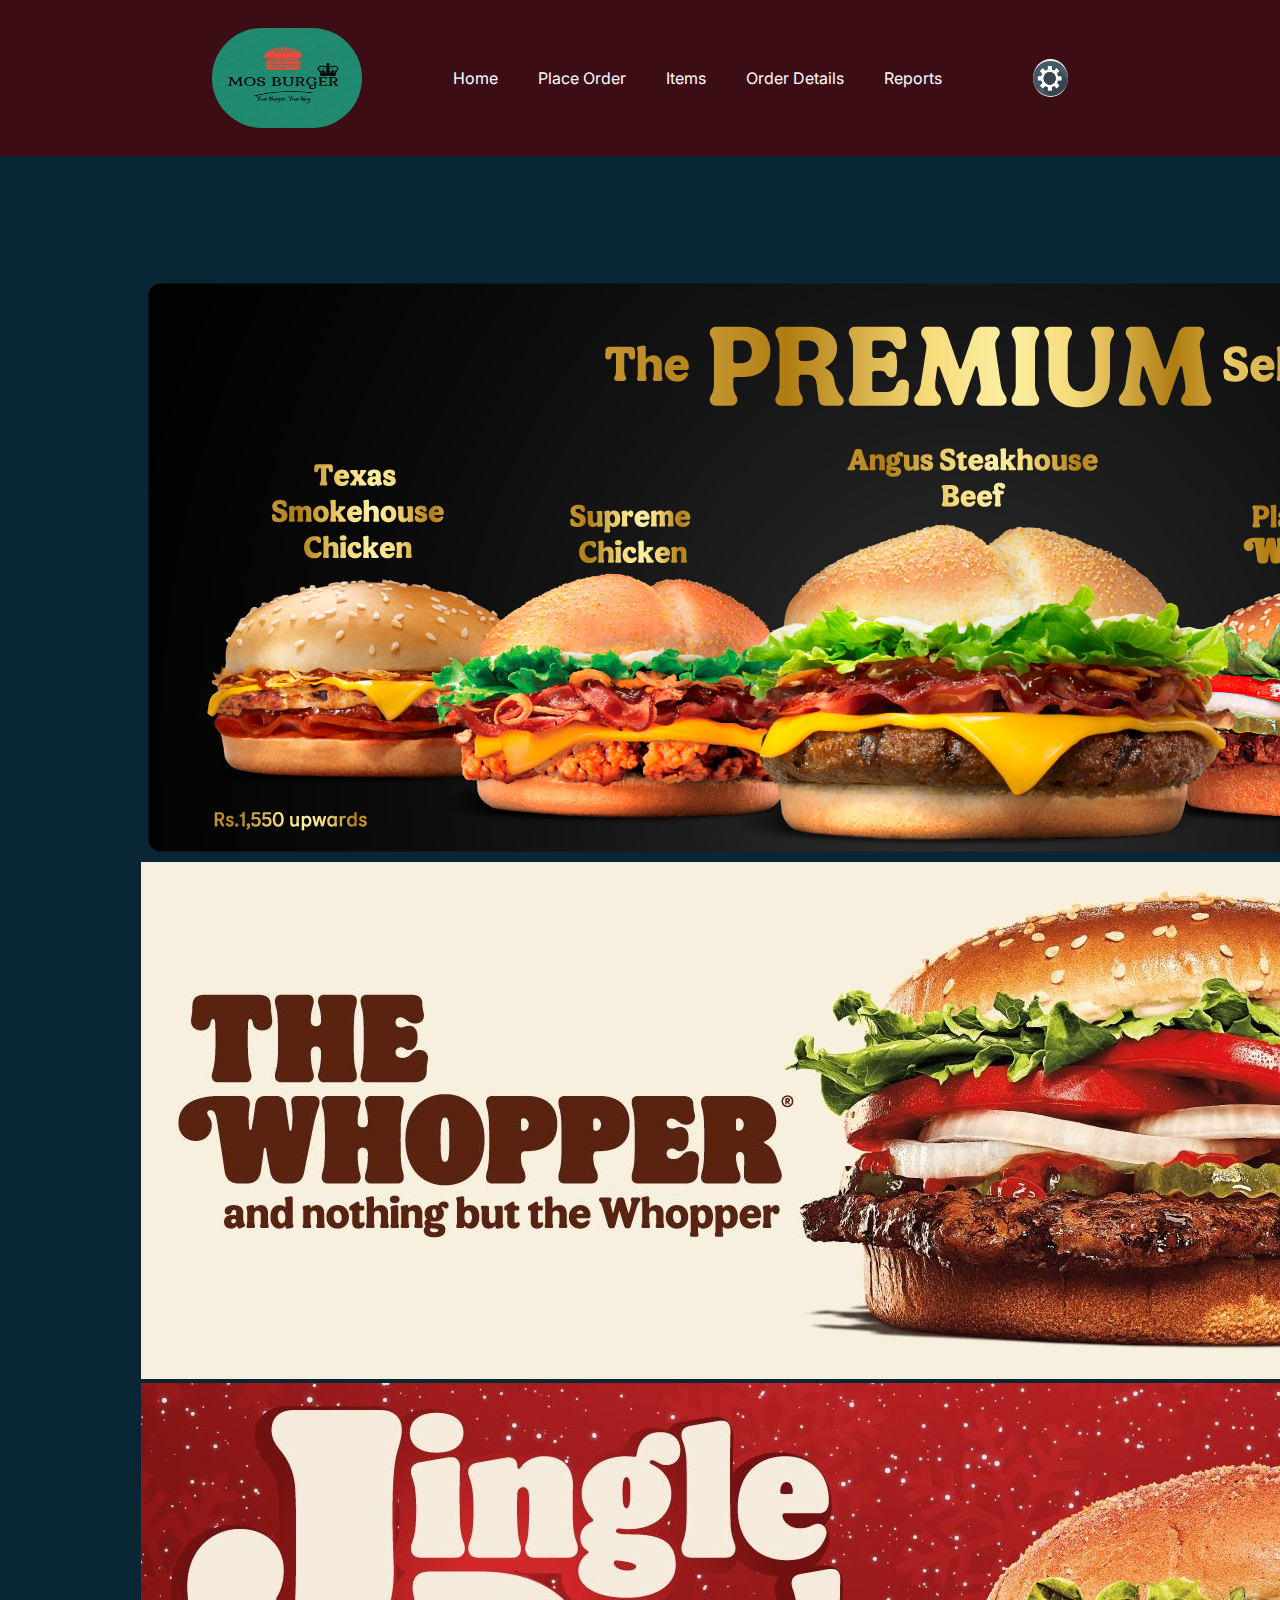
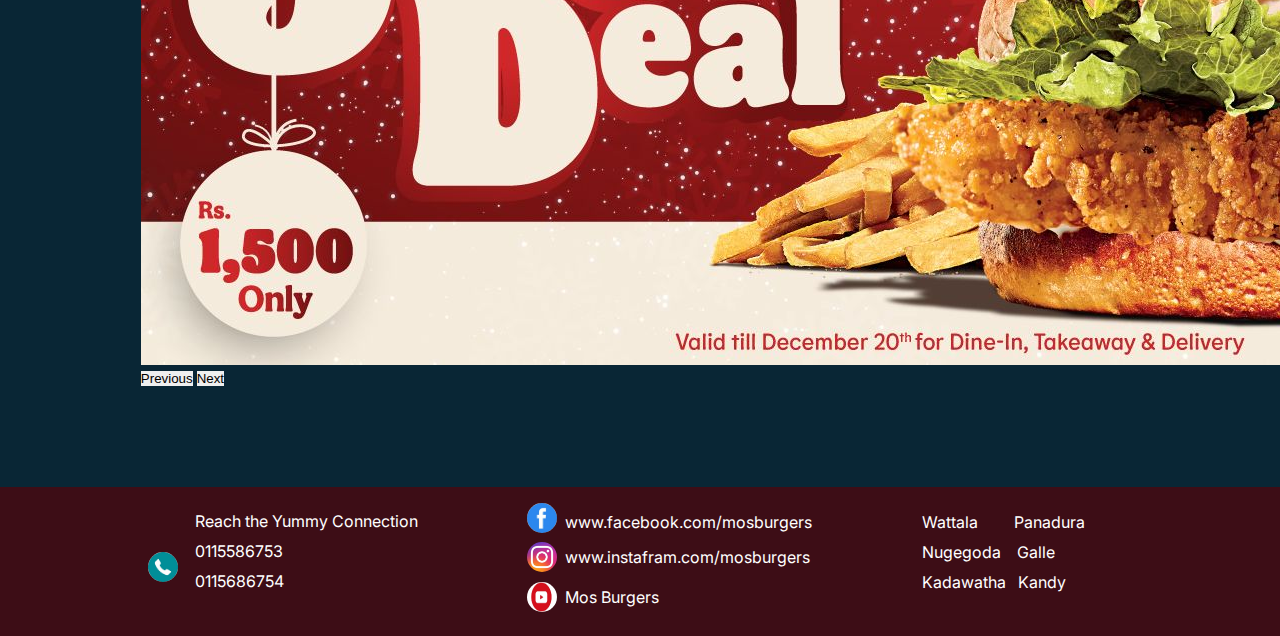
==== home/index.html @ 6ee9e5d6 "first commit" ====
<!DOCTYPE html>
<html lang="en">

<head>
    <meta charset="UTF-8">
    <meta name="viewport" content="width=device-width, initial-scale=1.0">
    <title>Document</title>
    <link rel="stylesheet" href="style.css">

    <!--fonts-->
    <link rel="preconnect" href="https://fonts.googleapis.com">
    <link rel="preconnect" href="https://fonts.gstatic.com" crossorigin>
    <link href="https://fonts.googleapis.com/css2?family=Inter:wght@600&display=swap" rel="stylesheet">
    <link rel="preconnect" href="https://fonts.googleapis.com">
    <link rel="preconnect" href="https://fonts.gstatic.com" crossorigin>
    <link href="https://fonts.googleapis.com/css2?family=Akaya+Kanadaka&family=Inter:wght@600&display=swap"
        rel="stylesheet">

    <!--boostrap-->
    <link href="https://cdn.jsdelivr.net/npm/bootstrap@5.3.2/dist/css/bootstrap.min.css" rel="stylesheet"
        integrity="sha384-T3c6CoIi6uLrA9TneNEoa7RxnatzjcDSCmG1MXxSR1GAsXEV/Dwwykc2MPK8M2HN" crossorigin="anonymous">

</head>

<body>
    <!--Header-section-->
    <header>
        <img class="logo" src="resources/Logo.png" alt="logo">
        <ul class="list">
            <li><a href="">Home</a></li>
            <li><a href="">Place Order</a></li>
            <li><a href="">Items</a></li>
            <li><a href="">Order Details</a></li>
            <li><a href="">Reports</a></li>
        </ul>
        <button class="setting-btn"><img src="resources/vector-settings-icon.jpg" alt=""></button>


    </header>
    <!--carousel section-->
    <section class="caraousel-section">
    <div id="carouselExampleAutoplaying" class="carousel slide" data-bs-ride="carousel">
        <div class="carousel-inner">
            <div class="carousel-item active">
                <img src="resources/Premium_Selection_39aa3598a3.png" class="d-block w-100" alt="...">
            </div>
            <div class="carousel-item">
                <img src="resources/burger02.jpeg" class="d-block w-100" alt="...">
            </div>
            <div class="carousel-item">
                <img src="resources/burger03.jpg" class="d-block w-100" alt="...">
            </div>
        </div>
        <button class="carousel-control-prev" type="button" data-bs-target="#carouselExampleAutoplaying"
            data-bs-slide="prev">
            <span class="carousel-control-prev-icon" aria-hidden="true"></span>
            <span class="visually-hidden">Previous</span>
        </button>
        <button class="carousel-control-next" type="button" data-bs-target="#carouselExampleAutoplaying"
            data-bs-slide="next">
            <span class="carousel-control-next-icon" aria-hidden="true"></span>
            <span class="visually-hidden">Next</span>
        </button>
    </div>
</section>


    <!--footer-section-->

    <section class="footer">
        <div class="section-1">
            <img style="position: relative; top: 90px;left:-47px ;" src="resources/phone (1).jpg" alt="">
            <p>

                Reach the Yummy Connection <br>
                0115586753 <br>
                0115686754 <br>
            </p>

        </div>
        <div class="section-2">

            <div>
                <a href=""><img src="resources/fb.jpg" alt=""></a>
                <a href=""><img src="resources/ins.jpg" alt=""></a>
                <a href=""><img src="resources/yt.jpg" alt=""></a>
            </div>

            <p>
                &nbsp; www.facebook.com/mosburgers <br>
                &nbsp;&nbsp;<span style="position: absolute; top: 35px;">www.instafram.com/mosburgers</span><br>
                &nbsp;&nbsp;<span style="position: absolute; top: 75px;">Mos Burgers </span>
            </p>

        </div>
        <div class="section-3">
            <p>
                Wattala &nbsp;&nbsp;&nbsp;&nbsp;&nbsp;&nbsp;&nbsp; Panadura <br>
                Nugegoda &nbsp; &nbsp;Galle <br>
                Kadawatha &nbsp; Kandy <br>
            </p>
        </div>

    </section>
    <script src="app.js"></script>
    <!-- Bootstrap JS Bundle -->
    <script src="https://cdn.jsdelivr.net/npm/bootstrap@5.3.2/dist/js/bootstrap.bundle.min.js"
        integrity="sha384-C6RzsynM9kWDrMNeT87bh95OGNyZPhcTNXj1NW7RuBCsyN/o0jlpcV8Qyq46cDfL"
        crossorigin="anonymous"></script>

</body>

</html>
---- home/style.css ----
*{
    margin: 0;
    padding: 0;
    list-style: none;
    text-decoration: none;
    scroll-behavior: smooth;
    border: none;
    outline: none;
    /*font-family: 'Akaya Kanadaka', cursive;*/

    
}
section{
    padding: 120px 11% 100px;
}
p{
    color: white;
}
/*Header Section*/
header{
    padding: 28px 11%;
    display: flex;
    justify-content: space-evenly;
    align-items: center;
    background-color: #3D0D16;
    transition: all ease 0.5s ;
}
.logo{
    width: 150px;;
    height: 100px;
    border-radius:50px;
    cursor: pointer;
}
.list{
    display: flex;
    align-items:center; 
}
.list a{
    margin: 20px;
    color: white;
    font-family: 'Inter', sans-serif;
    text-decoration: none;
}
.setting-btn img{
    height: 35px;
    width: 35px;
    font-size: 24px;
    border-radius: 70%;
    position: relative;
    top: 1.5px;
}
.setting-btn{
    border-radius: 50%;
    cursor: pointer;
    
}
.setting-btn:hover{
    color: #0FEB96;
    transform: translateY(-2px);
    transition: all ease 0.5s;
}

.list a:hover{
    color: #0FEB96;
    transition: all ease 0.5s;
}
/*carousel-section*/
.caraousel-section{
    background-color:#092635 ;
}

/*footer Section*/

.footer img{
    width: 30px;
    height: 30px;
    border-radius: 50%;
}
.footer{
    display: flex;
    justify-content: space-around;
    background-color: #3D0D16;
    font-family:'Inter', sans-serif;
    padding-top: 10px;
    padding-bottom: 15px;
}
.footer p{
    line-height: 30px;
    position: relative;
    bottom: -10px;
}
.section-2{
    display: flex;
}
.section-2 div{
    display: flex;
    flex-direction: column;
    justify-content: space-evenly;
}
.section-1{
    position: relative;
    top: -35px;
}
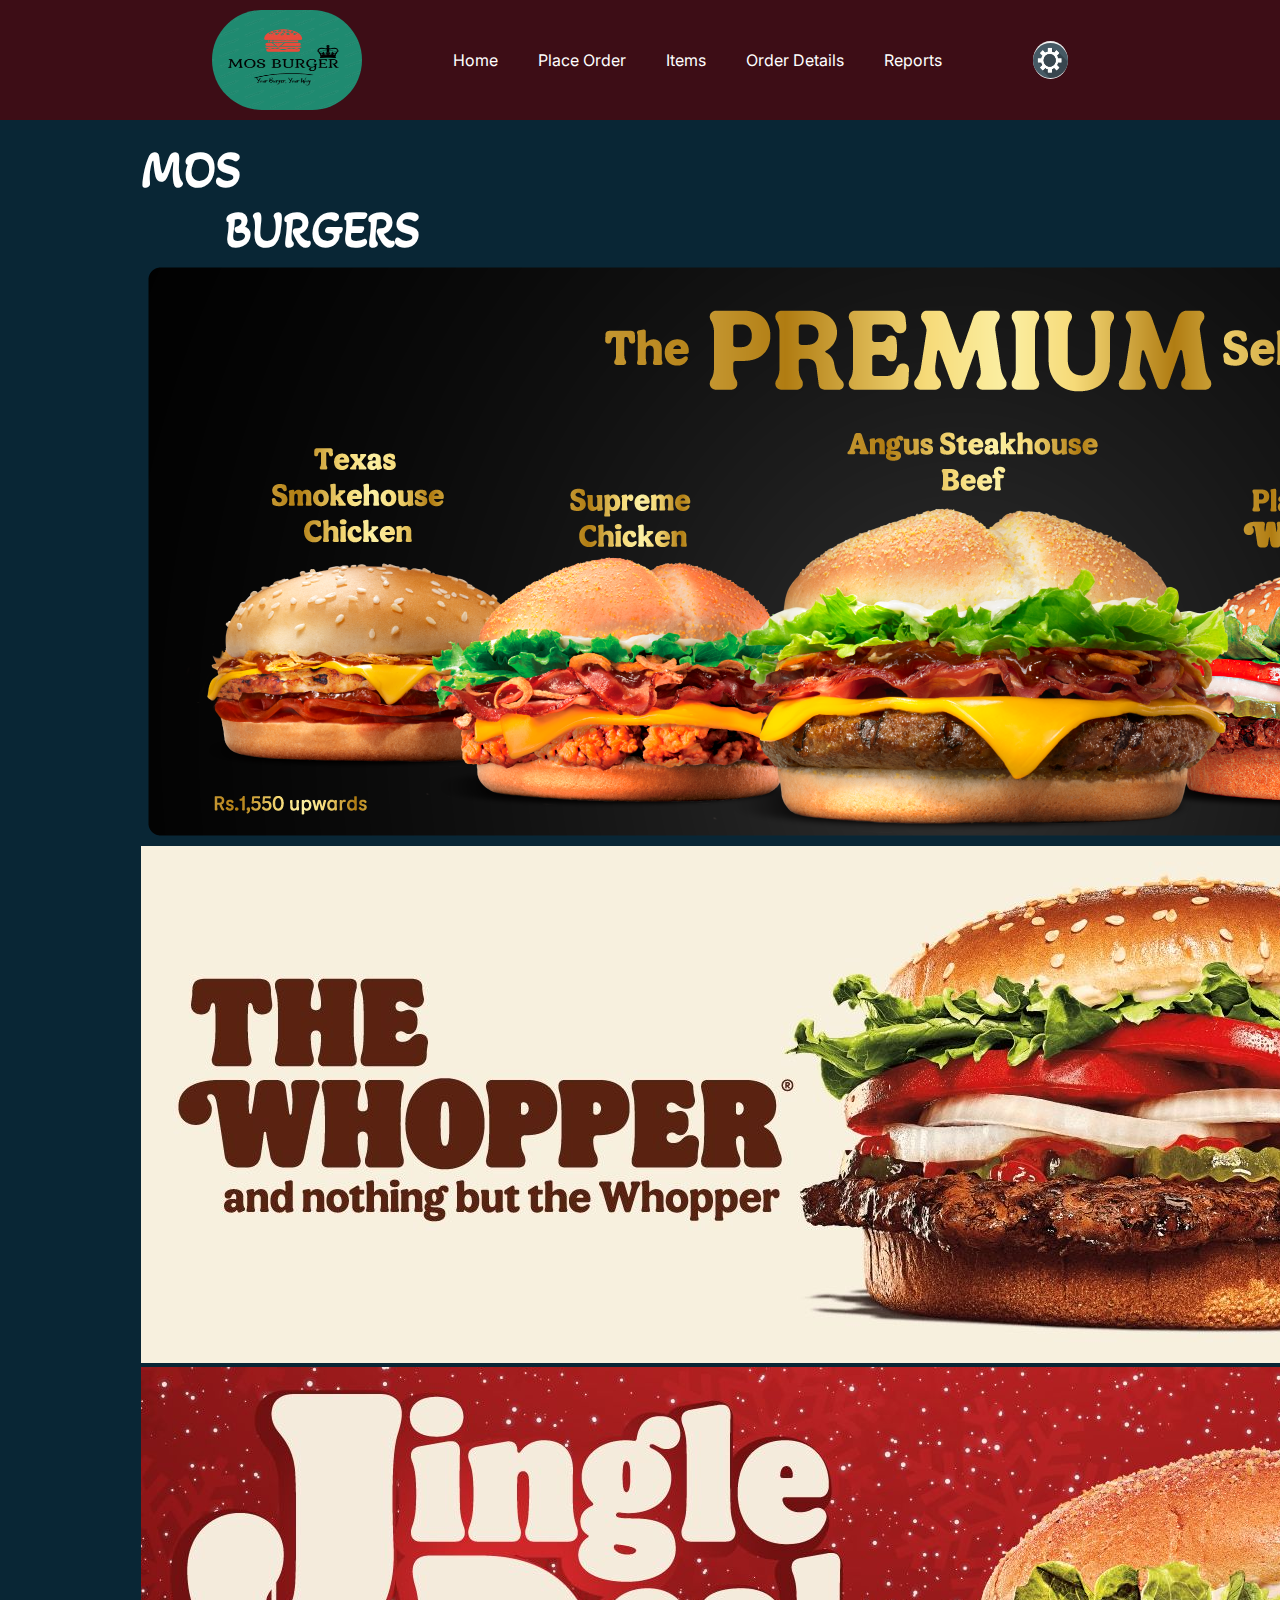
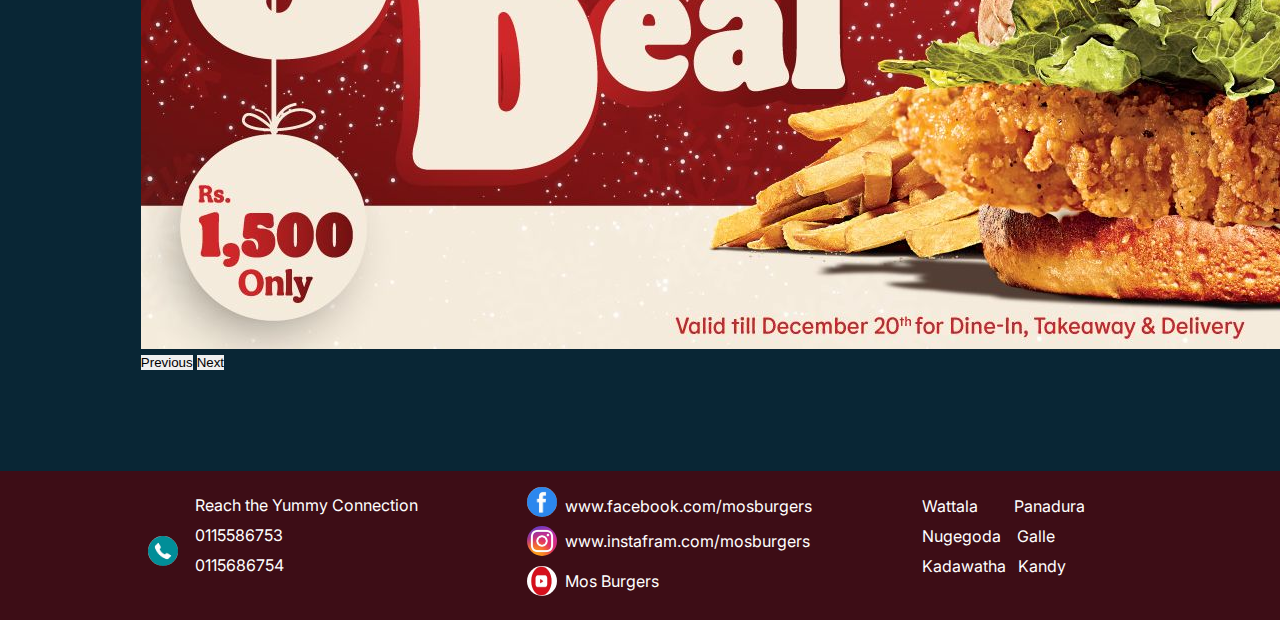
==== commit 496df914: "did some changes" ====
--- a/home/index.html
+++ b/home/index.html
@@ -16,6 +16,7 @@
     <link href="https://fonts.googleapis.com/css2?family=Akaya+Kanadaka&family=Inter:wght@600&display=swap"
         rel="stylesheet">
 
+
     <!--boostrap-->
     <link href="https://cdn.jsdelivr.net/npm/bootstrap@5.3.2/dist/css/bootstrap.min.css" rel="stylesheet"
         integrity="sha384-T3c6CoIi6uLrA9TneNEoa7RxnatzjcDSCmG1MXxSR1GAsXEV/Dwwykc2MPK8M2HN" crossorigin="anonymous">
@@ -27,18 +28,23 @@
     <header>
         <img class="logo" src="resources/Logo.png" alt="logo">
         <ul class="list">
-            <li><a href="">Home</a></li>
-            <li><a href="">Place Order</a></li>
-            <li><a href="">Items</a></li>
-            <li><a href="">Order Details</a></li>
-            <li><a href="">Reports</a></li>
+            <li><a href="../home/index.html">Home</a></li>
+            <li><a href="../placeOrder/index.html">Place Order</a></li>
+            <li><a href="../items/index.html">Items</a></li>
+            <li><a href="../orderDetails/index.html">Order Details</a></li>
+            <li><a href="../reports/index.html">Reports</a></li>
         </ul>
         <button class="setting-btn"><img src="resources/vector-settings-icon.jpg" alt=""></button>
 
 
     </header>
     <!--carousel section-->
-    <section class="caraousel-section">
+
+    <section class="caraousel-section" style="padding-top: 20px;">
+        <div>
+            <h1 style="color: white;font-family: 'Akaya Kanadaka', cursive;font-size:50px;font-weight: 900;">MOS <br>
+                &nbsp;&nbsp;&nbsp;&nbsp;&nbsp; BURGERS</h1>
+        </div>
     <div id="carouselExampleAutoplaying" class="carousel slide" data-bs-ride="carousel">
         <div class="carousel-inner">
             <div class="carousel-item active">
--- a/home/style.css
+++ b/home/style.css
@@ -12,13 +12,14 @@
 }
 section{
     padding: 120px 11% 100px;
+    background: #092635;
 }
 p{
     color: white;
 }
 /*Header Section*/
 header{
-    padding: 28px 11%;
+    padding: 10px 11%;
     display: flex;
     justify-content: space-evenly;
     align-items: center;
